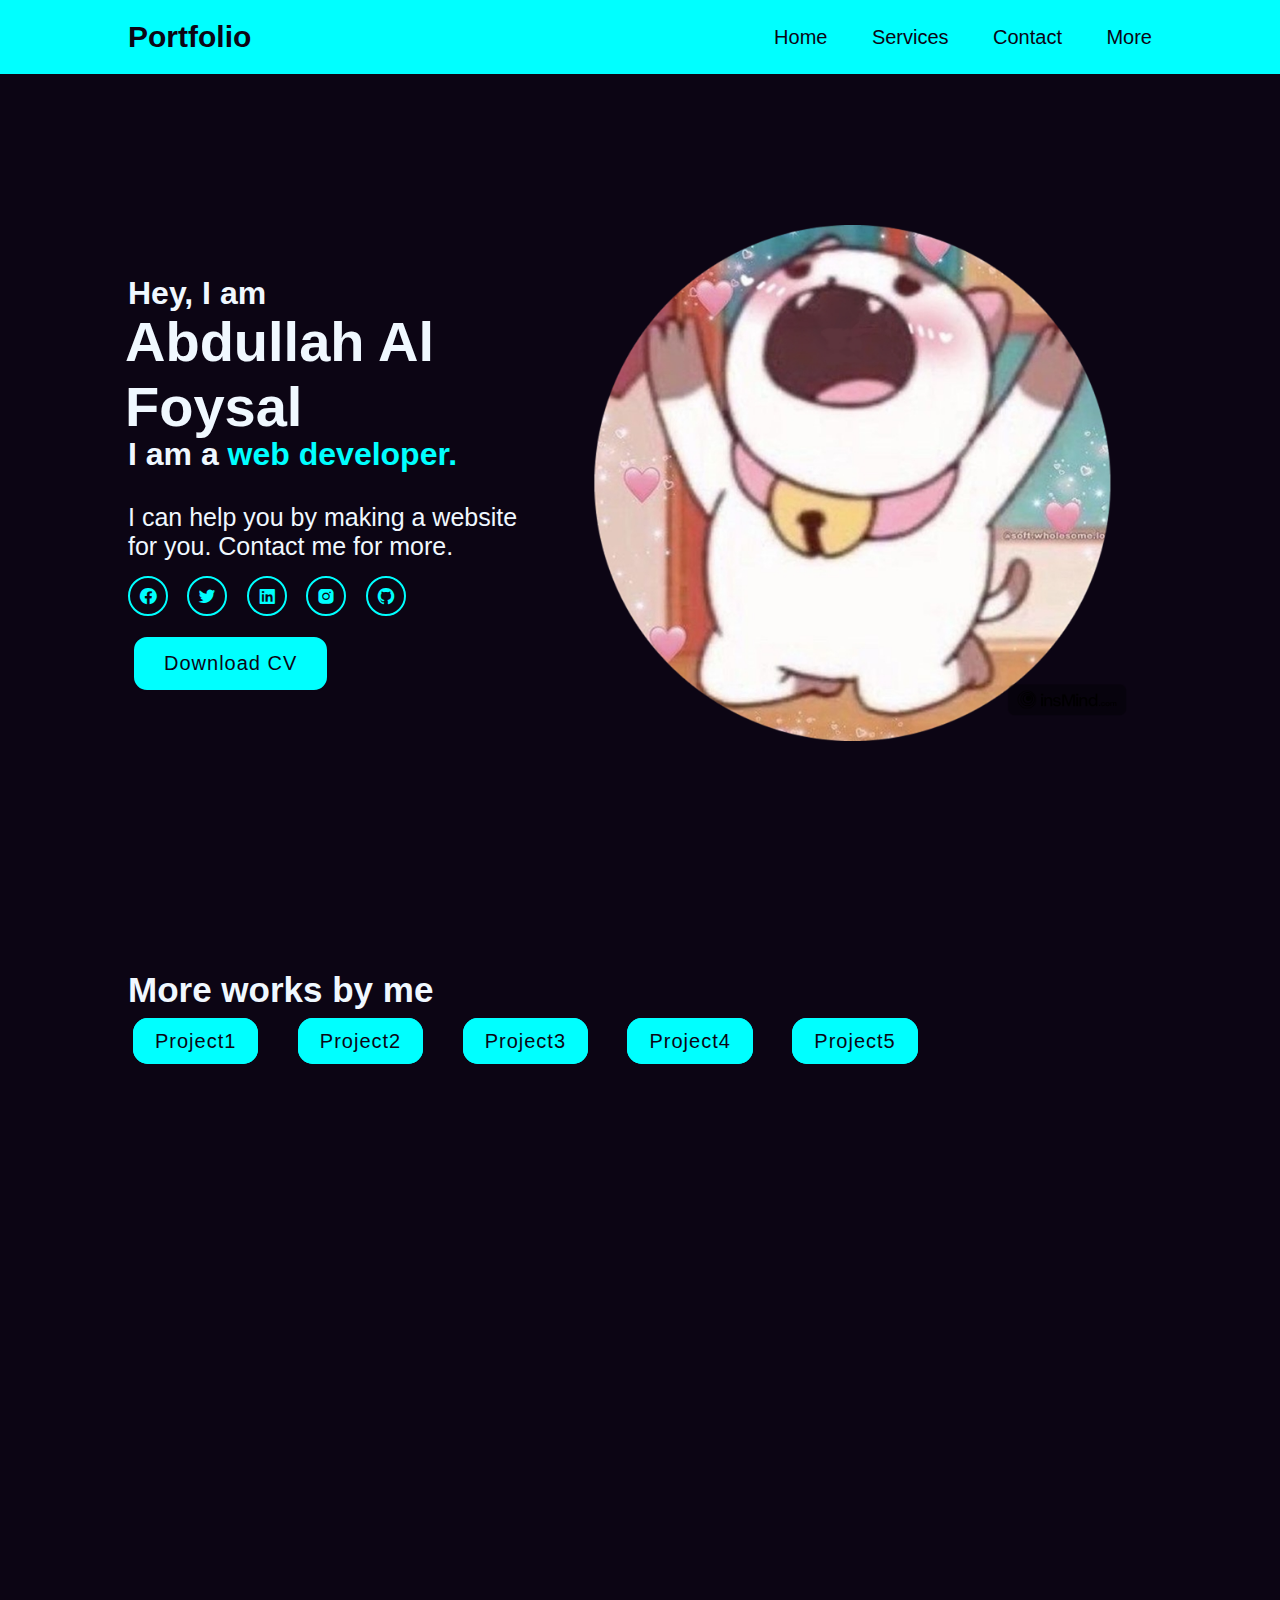
==== Portfolio/index.html @ 206e65e9 "Add files via upload" ====
<!DOCTYPE html>
<html lang="en">

<head>
    <meta charset="UTF-8">
    <meta name="viewport" content="width=device-width, initial-scale=1.0">
    <title>Abdullah Al Foysal</title>
    <link href='https://unpkg.com/boxicons@2.1.4/css/boxicons.min.css' rel='stylesheet'>
    <link rel="stylesheet" href="style.css">
</head>

<body>
    <header class="header">
        <a href="#" class="logo">Portfolio</a>


        <nav class="navbar">
            <a href="#">Home</a>
            <a href="#">Services</a>
            <a href="#">Contact</a>
            <a href="#">More</a>
        </nav>
    </header>
    <selection class="home">
        <div class="content">
            <h3>Hey, I am </h3>
            <h1>Abdullah Al Foysal</h1>
            <h3>I am a<span> web developer.</span></h3>
            <p>I can help you by making a website for you. Contact me for more.</p>

            <div class="social">
                <a href="https://www.facebook.com/al.foysal21" target="_blank"><i
                        class='bx bxl-facebook-circle'></i></a>
                <a href="https://x.com/AlFoysal1121?t=Id4ZqbJUIKWaEpv4Fct0YA&s=09" target="_blank"><i
                        class='bx bxl-twitter'></i></a>
                <a href="https://www.linkedin.com/in/al-foysal-6ba354263/" target="_blank"><i
                        class='bx bxl-linkedin-square'></i></a>
                <a href="https://www.instagram.com/ovi_1121?igsh=YXk4YWU1OGVnZm1u" target="_blank"><i
                        class='bx bxl-instagram-alt'></i></a>
                <a href="https://github.com/alfoysal21" target="_blank"><i class='bx bxl-github'></i></a>
            </div>
            <div class="down">
                <a href="skill.docx"  class="ccv">Download CV</a>
            </div>



        </div>
        <div class="im">
            <img src="pic.png" alt="pic" width="600px">
        </div>
</selection>

<div class="more">
    <p>More works by me</p>
    <span><a href="https://github.com/alfoysal21/clone_netflix_frontpage.git" target="_blank">Project1</a></span>
    <span>Project2</span>
    <span>Project3</span>
    <span>Project4</span>
    <span>Project5</span>
</div>
</body>

</html>
---- Portfolio/style.css ----
* {
    margin: 0;
    padding: 0;
    box-sizing: border-box;
    font-family: 'Segoe UI', Tahoma, Geneva, Verdana, sans-serif;
}

body {
    background: rgb(12, 5, 20);
    color: aliceblue;
}

.header {
    position: fixed;
    top: 0;
    left: 0;
    width: 100%;
    padding: 20px 10%;
    background: transparent;
    display: flex;
    justify-content: space-between;
    align-items: center;
    z-index: 100;
    background-color: aqua;
}

.logo {
    font-size: 30px;
    text-decoration: none;
    font-weight: 600;
    cursor: default;
    color: rgb(12, 5, 20);
}

.navbar a {
    font-size: 20px;
    text-decoration: none;
    font-weight: 500;
    cursor: default;
    color: rgb(12, 5, 20);
    margin-left: 40px;
    transition: .4s;
}

.navbar a:hover{
    color: rgb(0, 245, 163);
}

.home{
    position: relative;
    width: 100%;
    height: 100vh;
    display: flex;
    justify-content: space-between;
    align-items: center;
    padding: 70px 10% 0;

}
.content{
    max-width: 600px;
}

.content h3{
    font-size: 32px;
    font-weight: 700;
}

.content h3 span{
    color: aqua;
}
.content h3:nth-of-type(2){
    margin-bottom: 30px;
}
.content h1{
    font-size: 56px;
    font-weight: 700;
    margin: -3px;
}

.content p{
 font-size: 25px;
}

.social a{
    display: inline-flex;
    justify-content: center;
    align-items: center;
    width: 40px;
    height: 40px;
    background: transparent;
    border: 2px solid aqua;
    border-radius: 20px;
    font-size: 20px;
    color: aqua;
    text-decoration: none;
    margin-top: 15px;
    margin-bottom: 15px;
    margin-right: 15px;
    transition: .3s;
}

.social a:hover{
    background: aqua;
    color: rgb(12, 5, 20);
}

.ccv{
    font-size: 20px;
    font-weight: 500;
    display: inline-block;
    padding: 15px 30px;
    background: aqua;
    text-decoration: none;
    border: 2px solid rgb(12, 5, 20);
    border-radius: 15px;
    letter-spacing: 1px;
    color: rgb(12, 5, 20);
    margin: 4px;
}

.down a:hover{
    background-color: rgb(12, 5, 20);
    color: aqua;
    border: 2px solid aqua;
    border-radius: 15px;

}

.more{
    position: relative;
    width: 100%;
    height: 100vh;
    justify-content: space-between;
    align-items: center;
    padding: 70px 10% 0;
}

.more p{
    font-size: 35px;
    color: aliceblue;
    font-weight: 700;
    margin-bottom: 20px;
}

.more span{
    color: rgb(12, 5, 20);
    background-color: aqua;
    font-size: 20px;
    font-weight: 500;
    border: 2px solid aqua;
    margin: 5px;
    padding: 10px 20px 10px 20px;
    border-radius: 15px;
    letter-spacing: 1px;
    text-decoration: none;
    margin-right: 30px;
}

.more span:hover{
    background-color: rgb(12, 5, 20);
    color: aqua;
    cursor: pointer;
}

.more span a{
    text-decoration: none;
    color: rgb(12, 5, 20);
}

.more span a:hover{
    background-color: rgb(12, 5, 20);
    color: aqua;
    cursor: pointer;
}
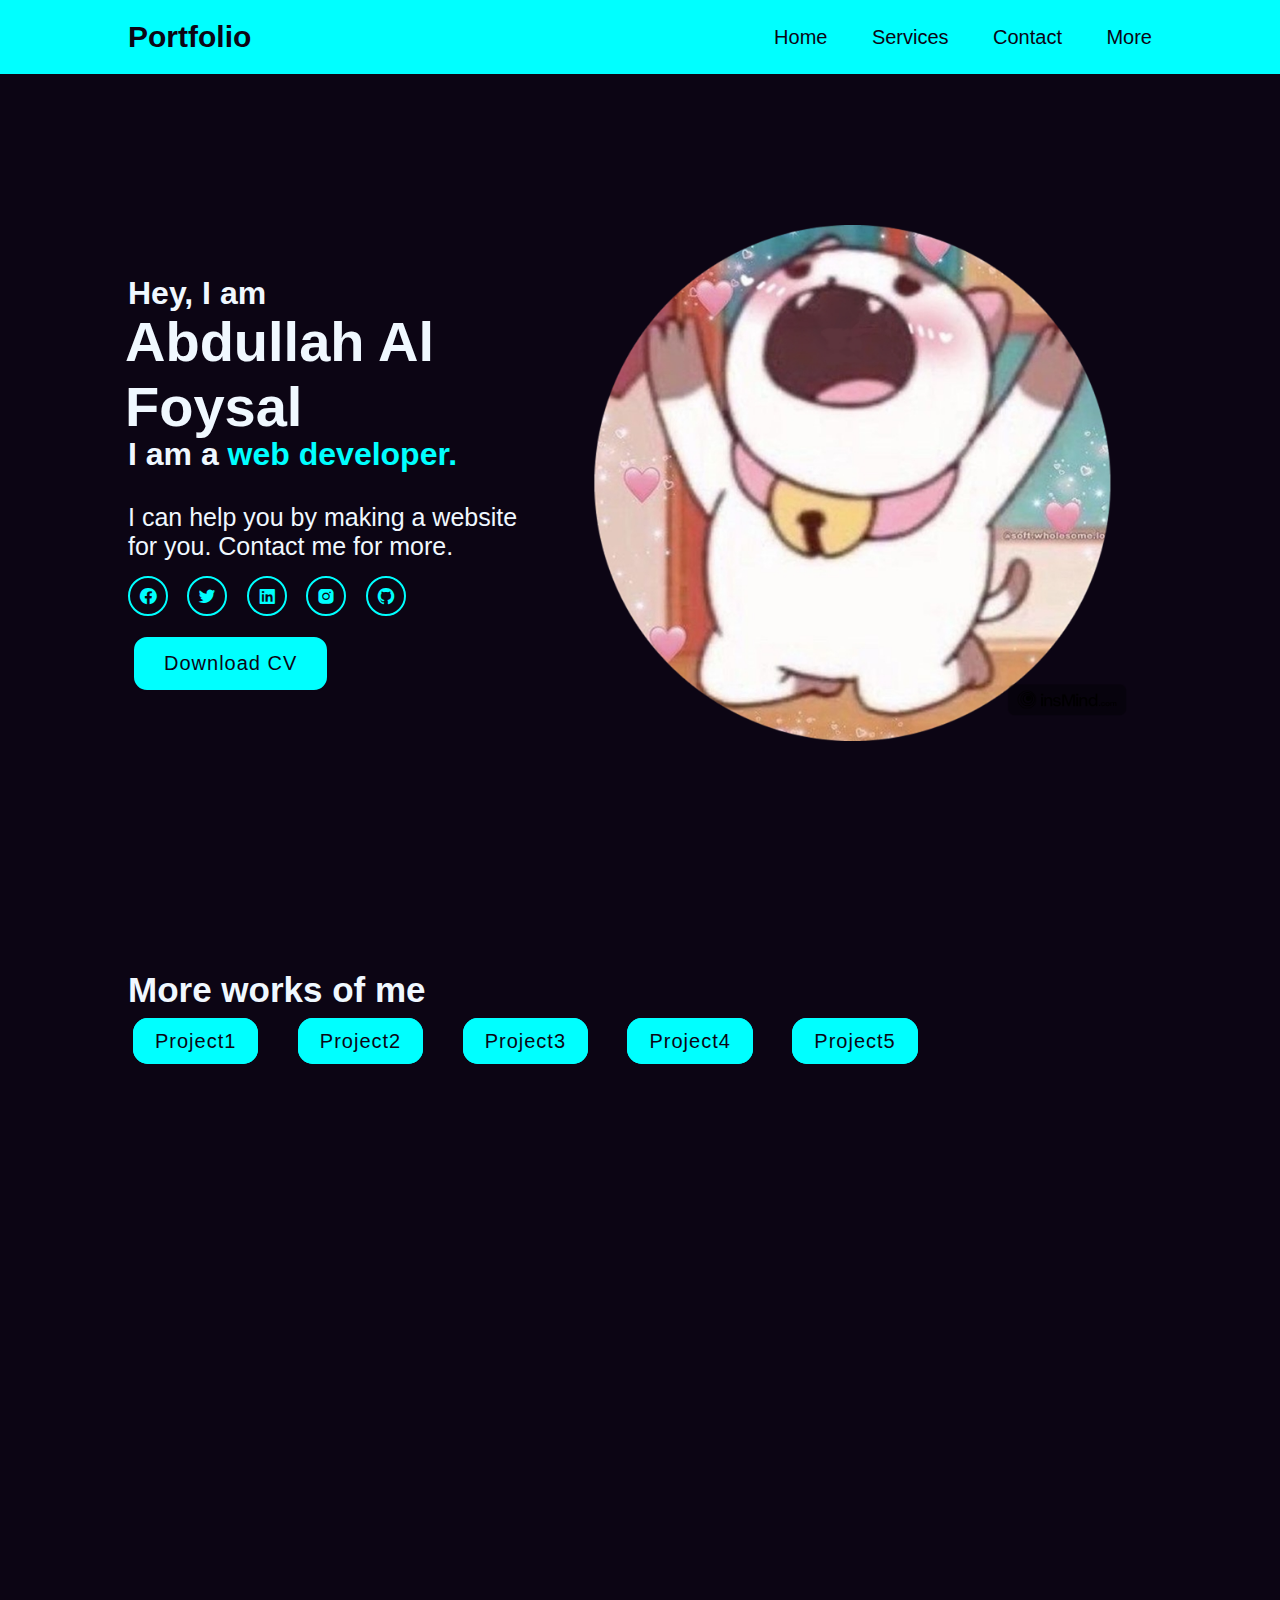
==== commit afdca62d: "index.html" ====
--- a/Portfolio/index.html
+++ b/Portfolio/index.html
@@ -51,14 +51,14 @@
         </div>
 </selection>
 
-<div class="more">
-    <p>More works by me</p>
-    <span><a href="https://github.com/alfoysal21/clone_netflix_frontpage.git" target="_blank">Project1</a></span>
-    <span>Project2</span>
-    <span>Project3</span>
-    <span>Project4</span>
-    <span>Project5</span>
-</div>
+ <div class="more">
+        <p>More works of me</p>
+        <span><a href="https://github.com/alfoysal21/clone_netflix_frontpage.git" target="_blank">Project1</a></span>
+        <span><a href="https://github.com/alfoysal21/portfolio1678" target="_blank">Project2</a></span>
+        <span><a href="">Project3</a></span>
+        <span><a href="">Project4</a></span>
+        <span><a href="">Project5</a></span>
+    </div>
 </body>
 
-</html>+</html>
